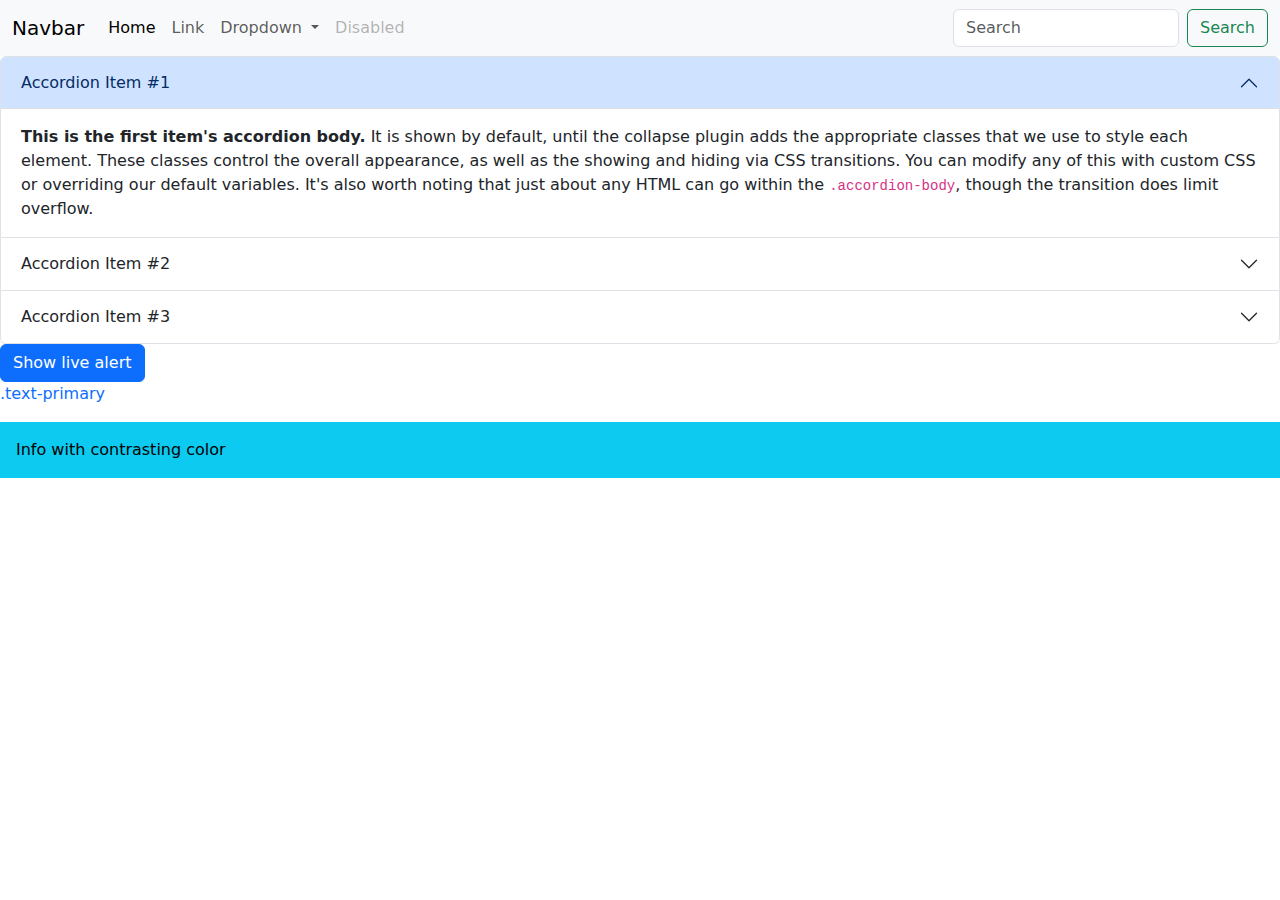
==== day6/index.html @ 3126a442 "first commit" ====
<!DOCTYPE html>
<html lang="en">
<head>
    <meta charset="UTF-8">
    <meta name="viewport" content="width=device-width, initial-scale=1.0">
    <title>Document</title>
</head>
<link href="https://cdn.jsdelivr.net/npm/bootstrap@5.3.3/dist/css/bootstrap.min.css" rel="stylesheet" integrity="sha384-QWTKZyjpPEjISv5WaRU9OFeRpok6YctnYmDr5pNlyT2bRjXh0JMhjY6hW+ALEwIH" crossorigin="anonymous">
<body><nav class="navbar navbar-expand-lg bg-body-tertiary">
    <div class="container-fluid">
      <a class="navbar-brand" href="#">Navbar</a>
      <button class="navbar-toggler" type="button" data-bs-toggle="collapse" data-bs-target="#navbarSupportedContent" aria-controls="navbarSupportedContent" aria-expanded="false" aria-label="Toggle navigation">
        <span class="navbar-toggler-icon"></span>
      </button>
      <div class="collapse navbar-collapse" id="navbarSupportedContent">
        <ul class="navbar-nav me-auto mb-2 mb-lg-0">
          <li class="nav-item">
            <a class="nav-link active" aria-current="page" href="#">Home</a>
          </li>
          <li class="nav-item">
            <a class="nav-link" href="#">Link</a>
          </li>
          <li class="nav-item dropdown">
            <a class="nav-link dropdown-toggle" href="#" role="button" data-bs-toggle="dropdown" aria-expanded="false">
              Dropdown
            </a>
            <ul class="dropdown-menu">
              <li><a class="dropdown-item" href="#">Action</a></li>
              <li><a class="dropdown-item" href="#">Another action</a></li>
              <li><hr class="dropdown-divider"></li>
              <li><a class="dropdown-item" href="#">Something else here</a></li>
            </ul>
          </li>
          <li class="nav-item">
            <a class="nav-link disabled" aria-disabled="true">Disabled</a>
          </li>
        </ul>
        <form class="d-flex" role="search">
          <input class="form-control me-2" type="search" placeholder="Search" aria-label="Search">
          <button class="btn btn-outline-success" type="submit">Search</button>
        </form>
      </div>
    </div>
  </nav>
    
    <div class="accordion" id="accordionExample">
        <div class="accordion-item">
          <h2 class="accordion-header">
            <button class="accordion-button" type="button" data-bs-toggle="collapse" data-bs-target="#collapseOne" aria-expanded="true" aria-controls="collapseOne">
              Accordion Item #1
            </button>
          </h2>
          <div id="collapseOne" class="accordion-collapse collapse show" data-bs-parent="#accordionExample">
            <div class="accordion-body">
              <strong>This is the first item's accordion body.</strong> It is shown by default, until the collapse plugin adds the appropriate classes that we use to style each element. These classes control the overall appearance, as well as the showing and hiding via CSS transitions. You can modify any of this with custom CSS or overriding our default variables. It's also worth noting that just about any HTML can go within the <code>.accordion-body</code>, though the transition does limit overflow.
            </div>
          </div>
        </div>
        <div class="accordion-item">
          <h2 class="accordion-header">
            <button class="accordion-button collapsed" type="button" data-bs-toggle="collapse" data-bs-target="#collapseTwo" aria-expanded="false" aria-controls="collapseTwo">
              Accordion Item #2
            </button>
          </h2>
          <div id="collapseTwo" class="accordion-collapse collapse" data-bs-parent="#accordionExample">
            <div class="accordion-body">
              <strong>This is the second item's accordion body.</strong> It is hidden by default, until the collapse plugin adds the appropriate classes that we use to style each element. These classes control the overall appearance, as well as the showing and hiding via CSS transitions. You can modify any of this with custom CSS or overriding our default variables. It's also worth noting that just about any HTML can go within the <code>.accordion-body</code>, though the transition does limit overflow.
            </div>
          </div>
        </div>
        <div class="accordion-item">
          <h2 class="accordion-header">
            <button class="accordion-button collapsed" type="button" data-bs-toggle="collapse" data-bs-target="#collapseThree" aria-expanded="false" aria-controls="collapseThree">
              Accordion Item #3
            </button>
          </h2>
          <div id="collapseThree" class="accordion-collapse collapse" data-bs-parent="#accordionExample">
            <div class="accordion-body">
              <strong>This is the third item's accordion body.</strong> It is hidden by default, until the collapse plugin adds the appropriate classes that we use to style each element. These classes control the overall appearance, as well as the showing and hiding via CSS transitions. You can modify any of this with custom CSS or overriding our default variables. It's also worth noting that just about any HTML can go within the <code>.accordion-body</code>, though the transition does limit overflow.
            </div>
          </div>
        </div>
      </div><div id="liveAlertPlaceholder"></div>
      <button type="button" class="btn btn-primary" id="liveAlertBtn">Show live alert</button>
      
      <p class="text-primary">.text-primary</p>
      <div class="text-bg-info p-3">Info with contrasting color</div>
      <script>


      </script>

<script src="https://cdn.jsdelivr.net/npm/bootstrap@5.3.3/dist/js/bootstrap.bundle.min.js" integrity="sha384-YvpcrYf0tY3lHB60NNkmXc5s9fDVZLESaAA55NDzOxhy9GkcIdslK1eN7N6jIeHz" crossorigin="anonymous"></script>
</body>
</html>
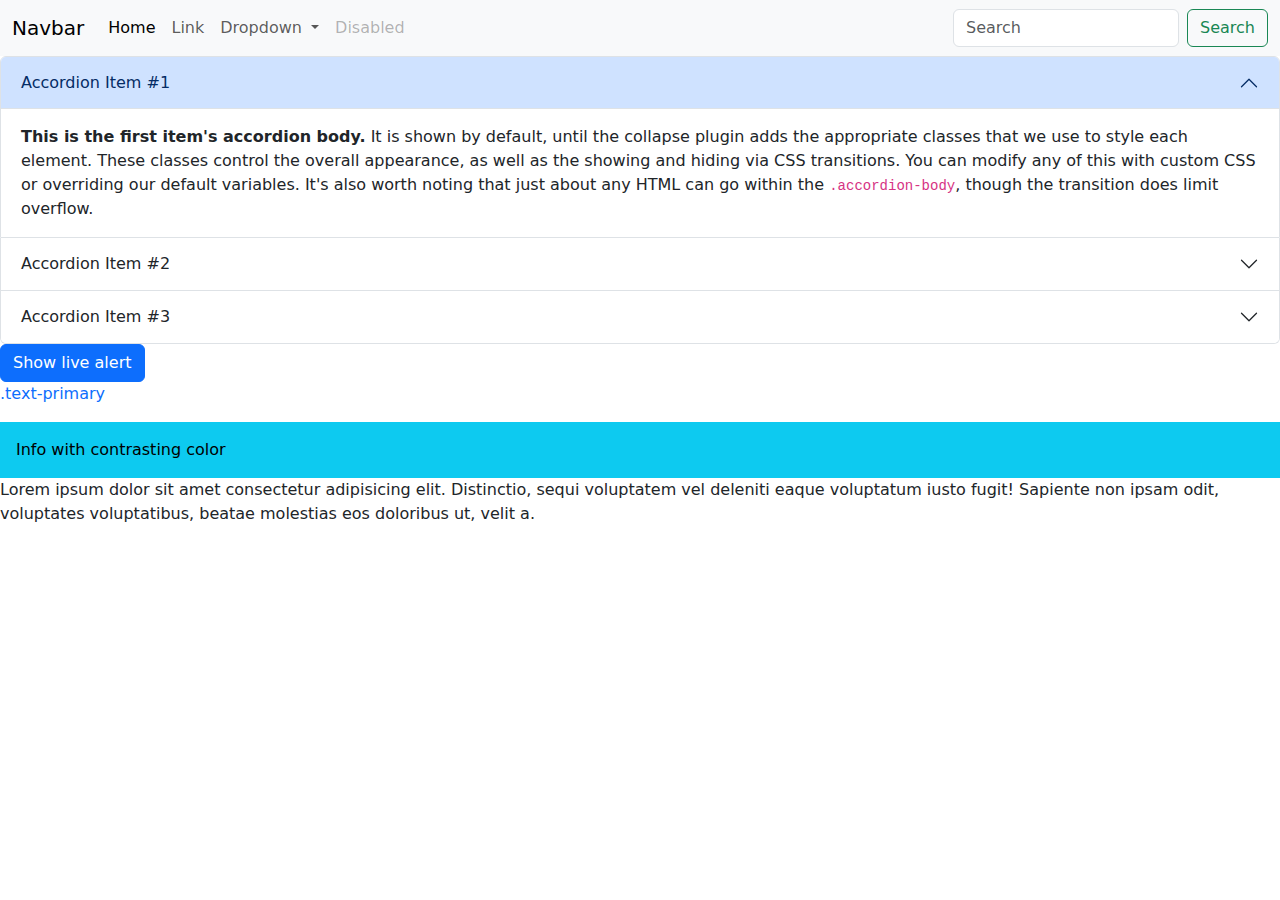
==== commit 2ffb82df: "second commit" ====
--- a/day6/index.html
+++ b/day6/index.html
@@ -91,5 +91,6 @@
       </script>
 
 <script src="https://cdn.jsdelivr.net/npm/bootstrap@5.3.3/dist/js/bootstrap.bundle.min.js" integrity="sha384-YvpcrYf0tY3lHB60NNkmXc5s9fDVZLESaAA55NDzOxhy9GkcIdslK1eN7N6jIeHz" crossorigin="anonymous"></script>
+<p>Lorem ipsum dolor sit amet consectetur adipisicing elit. Distinctio, sequi voluptatem vel deleniti eaque voluptatum iusto fugit! Sapiente non ipsam odit, voluptates voluptatibus, beatae molestias eos doloribus ut, velit a.</p>
 </body>
 </html>